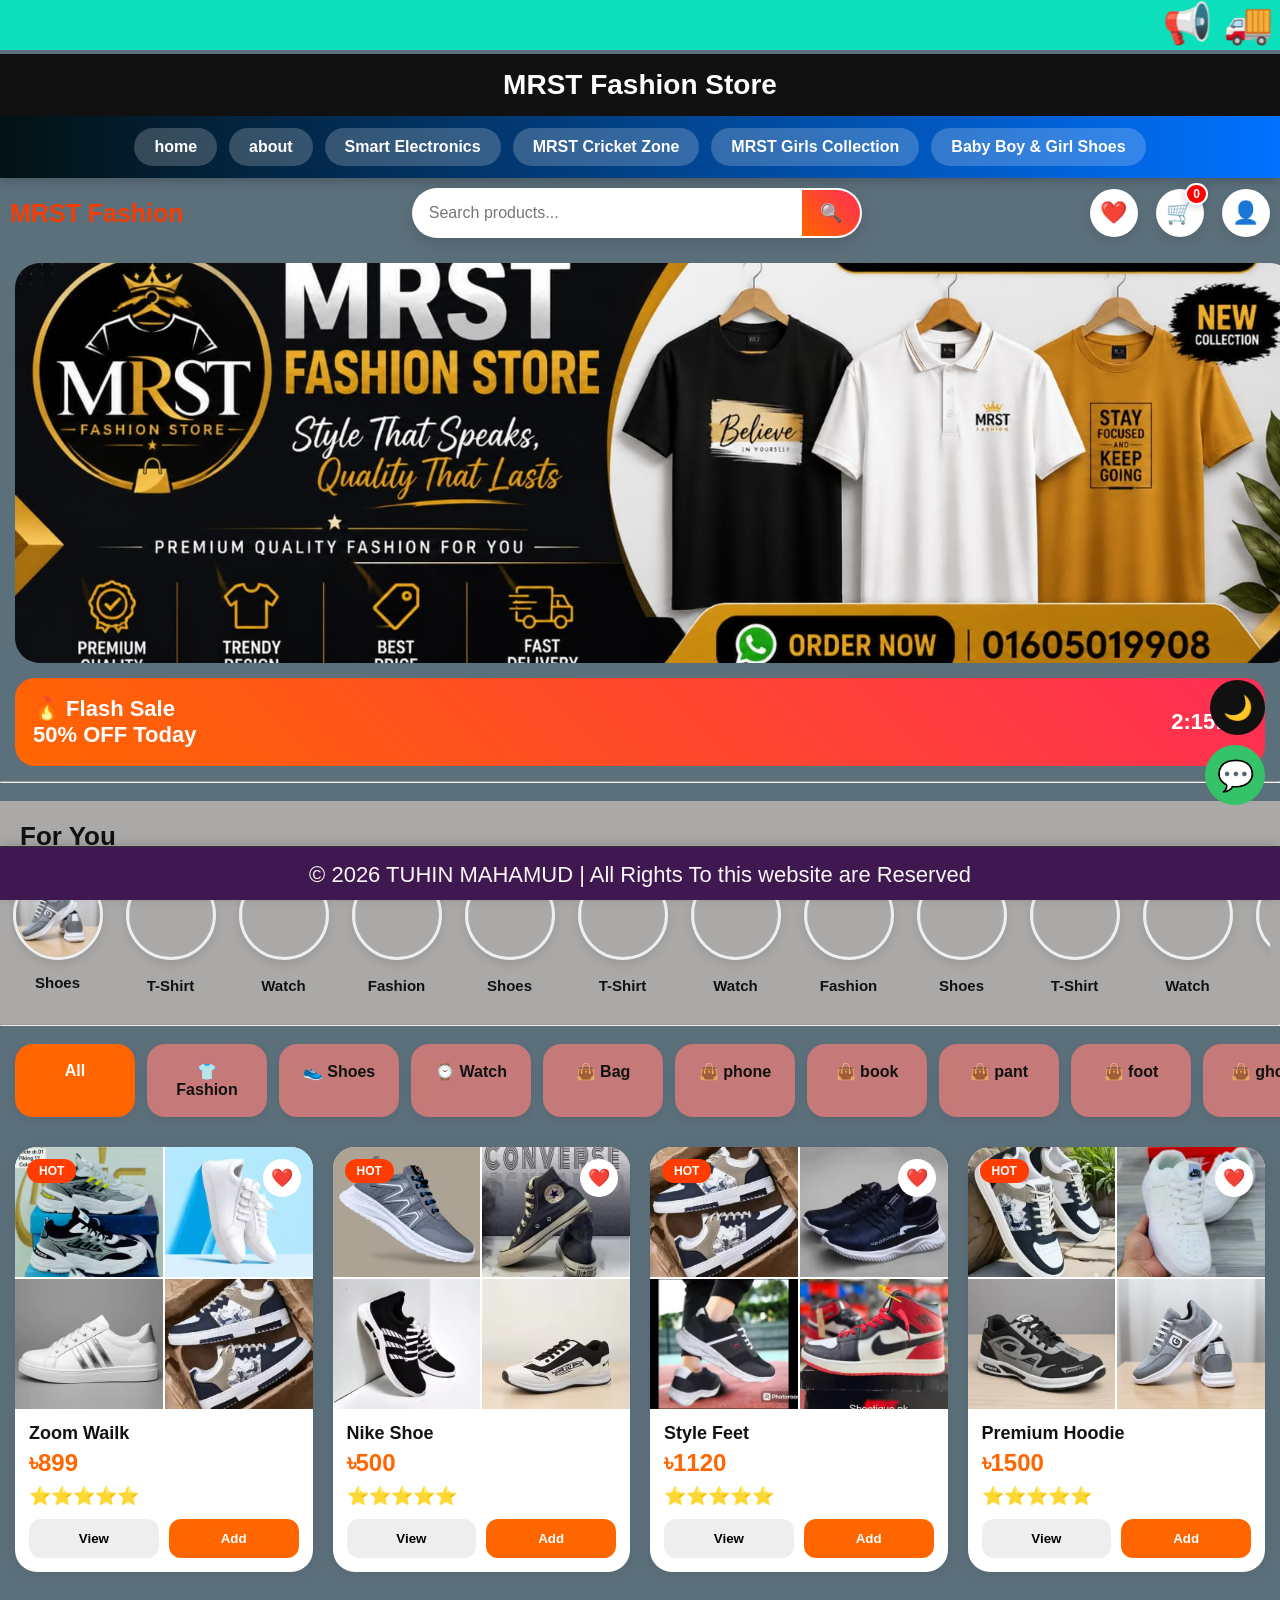
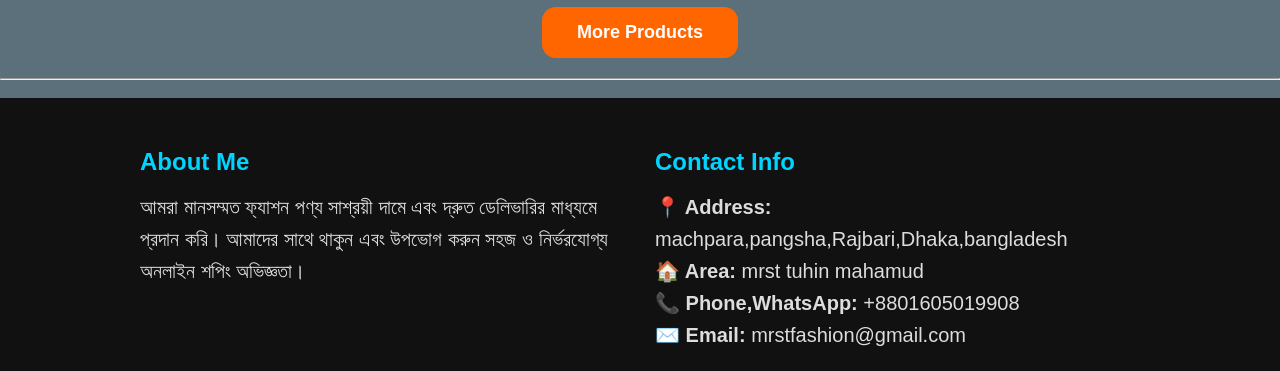
==== index.html @ 7a33978d "Add files via upload" ====
<!DOCTYPE html>
<html lang="en">
<head>
<meta charset="UTF-8">
<meta name="viewport" content="width=device-width,initial-scale=1.0">
<title>MRST Fashion</title>
<link rel="stylesheet" href="style.css">
<link rel="stylesheet"
href="https://cdnjs.cloudflare.com/ajax/libs/font-awesome/6.5.1/css/all.min.css">
</head>
<body>
<marquee class=" fast" direction=" "> 📢 🚚 সারা দেশে ডেলিভারি — এখনই অর্ডার করুন 📦 ঘরে বসেই অর্ডার করুন — WhatsApp: 01605019908 </marquee>
<header>MRST Fashion Store</header>

<nav  class="navbar">
<a href="home.html" class="active>Home</a>
<a href="prodcuts.html"> home</a>
<a href="about.html"> about</a>
<a href="Smart Electronics.html">Smart Electronics</a>
<a href="MRST Cricket Zone.html">MRST Cricket Zone</a>
<a href="MRST Girls Collection.html">MRST Girls Collection</a>
<a href="Baby Boy & Girl Shoes.html"> Baby Boy & Girl Shoes</a>

</nav>
<!-- BANNER SLIDER -->
<!-- Simple Slider (No CSS needed extra) -->


<div class="navbarr">

<div class="logo">MRST Fashion</div>

<div class="search">
<input type="text" id="searchBox" placeholder="Search products...">
<button>🔍</button>
</div>

<div class="icons">

<div>❤️</div>

<div onclick="openCart()">
🛒
<span id="cartCount">0</span>
</div>

<div onclick="openProfile()">👤</div>

</div>

</div>

<div class="profile-popup" id="profilePopup">

<div class="profile-box">

<span class="close-profile"
onclick="closeProfile()">✖</span>

<img src="img/profile.jpg"
class="profile-img"
id="profileImage">

<input type="file"
id="imageUpload"
accept="image/*"
hidden>

<button onclick="document.getElementById('imageUpload').click()">
Upload Photo
</button>

<h2>MRST Fashion</h2>

<p>Welcome Back 👋</p>

<button>Login</button>

<button>Create Account</button>

</div>

</div>

<div class="slider">
<img id="banner"
src="img/cover3.jpg">
</div>

<div class="offer">

<div>
🔥 Flash Sale <br>
50% OFF Today
</div>

<div id="timer">
02:15:30
</div>




</div>
<hr>
<br>

<section class="new-category">

<h2>For You</h2>

<div class="new-cat-box">

<a href="shoes.html">
<div class="new-cat-card">
<img src="imgjuta/18.jpg.jpeg">
<span>Shoes</span>
</div>
</a>

<a href="t-shirt.html">
<div class="new-cat-card">
<img src="https://images.unsplash.com/photo-1521572163474-6864f9cf17ab?q=80&w=800">
<span>T-Shirt</span>
</div>
</a>

<a href="#">
<div class="new-cat-card">
<img src="https://images.unsplash.com/photo-1511499767150-a48a237f0083?q=80&w=800">
<span>Watch</span>
</div>
</a>

<a href="#">
<div class="new-cat-card">
<img src="https://images.unsplash.com/photo-1503342217505-b0a15ec3261c?q=80&w=800">
<span>Fashion</span>
</div>
</a>
<a href="#">
<div class="new-cat-card">
<img src="https://images.unsplash.com/photo-1542291026-7eec264c27ff?q=80&w=800">
<span>Shoes</span>
</div>
</a>

<a href="#">
<div class="new-cat-card">
<img src="https://images.unsplash.com/photo-1521572163474-6864f9cf17ab?q=80&w=800">
<span>T-Shirt</span>
</div>
</a>

<a href="#">
<div class="new-cat-card">
<img src="https://images.unsplash.com/photo-1511499767150-a48a237f0083?q=80&w=800">
<span>Watch</span>
</div>
</a>

<a href="#">
<div class="new-cat-card">
<img src="https://images.unsplash.com/photo-1503342217505-b0a15ec3261c?q=80&w=800">
<span>Fashion</span>
</div>
</a>
<a href="#">
<div class="new-cat-card">
<img src="https://images.unsplash.com/photo-1542291026-7eec264c27ff?q=80&w=800">
<span>Shoes</span>
</div>
</a>

<a href="#">
<div class="new-cat-card">
<img src="https://images.unsplash.com/photo-1521572163474-6864f9cf17ab?q=80&w=800">
<span>T-Shirt</span>
</div>
</a>

<a href="#">
<div class="new-cat-card">
<img src="https://images.unsplash.com/photo-1511499767150-a48a237f0083?q=80&w=800">
<span>Watch</span>
</div>
</a>

<a href="#">
<div class="new-cat-card">
<img src="https://images.unsplash.com/photo-1503342217505-b0a15ec3261c?q=80&w=800">
<span>Fashion</span>
</div>
</a>
<a href="#">
<div class="new-cat-card">
<img src="https://images.unsplash.com/photo-1542291026-7eec264c27ff?q=80&w=800">
<span>Shoes</span>
</div>
</a>

<a href="#">
<div class="new-cat-card">
<img src="https://images.unsplash.com/photo-1521572163474-6864f9cf17ab?q=80&w=800">
<span>T-Shirt</span>
</div>
</a>

<a href="#">
<div class="new-cat-card">
<img src="https://images.unsplash.com/photo-1511499767150-a48a237f0083?q=80&w=800">
<span>Watch</span>
</div>
</a>

<a href="#">
<div class="new-cat-card">
<img src="https://images.unsplash.com/photo-1503342217505-b0a15ec3261c?q=80&w=800">
<span>Fashion</span>
</div>
</a>


</div>

</section>
<hr>
<br>



<div class="categories">

<div class="cat active" onclick="filterProducts('all',event)">All</div>
<div class="cat" onclick="filterProducts('fashion',event)">👕 Fashion</div>
<div class="cat" onclick="filterProducts('shoe',event)">👟 Shoes</div>
<div class="cat" onclick="filterProducts('watch',event)">⌚ Watch</div>
<div class="cat" onclick="filterProducts('bag',event)">👜 Bag</div>
<div class="cat" onclick="filterProducts('phone',event)">👜 phone</div>
<div class="cat" onclick="filterProducts('book',event)">👜 book</div>
<div class="cat" onclick="filterProducts('pant',event)">👜 pant</div>
<div class="cat" onclick="filterProducts('foot',event)">👜 foot</div>
<div class="cat" onclick="filterProducts('ghori',event)">👜 ghori</div>
<div class="cat" onclick="filterProducts('fashion1',event)">👕 Fashion 1</div>
<div class="cat" onclick="filterProducts('shoe2',event)">👟 Shoes 2</div>
<div class="cat" onclick="filterProducts('watch3',event)">⌚ Watch 3</div>
<div class="cat" onclick="filterProducts('bag4',event)">👜 Bag 4</div>
<div class="cat" onclick="filterProducts('phone5',event)">👜 phone 5</div>
<div class="cat" onclick="filterProducts('book6',event)">👜 book 6</div>
<div class="cat" onclick="filterProducts('pant7',event)">👜 pant 7</div>
<div class="cat" onclick="filterProducts('foot8',event)">👜 foot 8</div>
<div class="cat" onclick="filterProducts('ghori9',event)">👜 ghori 9</div>


</div>



<div class="products" id="products"></div>

<div style="text-align:center;padding:20px;">
<button id="moreBtn">More Products</button>
</div>

<!-- ===== POPUP ===== -->

<div class="popup" id="popup">

<div class="popup-box">

<span class="close" onclick="closePopup()">✖</span>

<div>

<img id="bigImg" class="big-img">

<div class="small-imgs" id="smallImgs"></div>

<div class="features">

<div class="feature">
🛡️
<h4>100% Original</h4>
</div>

<div class="feature">
🚚
<h4>Fast Delivery</h4>
</div>

<div class="feature">
⭐
<h4>Best Quality</h4>
</div>

</div>

<div class="description">

<h2>Product Details</h2>

<br>

✅ Premium Quality <br>
✅ Stylish Product <br>
✅ Cash On Delivery <br>
✅ All Bangladesh Delivery

</div>

</div>

<div>

<h1 id="pName"></h1>

<div class="rating-big">
⭐⭐⭐⭐⭐ (150 Reviews)
</div>

<div id="pPrice"></div>

<div class="delivery">

✅ Cash On Delivery <br>
🚚 Delivery 2-3 Days <br>
🔄 Easy Return

</div>

<div class="order-box">

<div class="order-title">
Order Now
</div>

<input type="text" id="name" placeholder="Your Name">

<input type="text" id="phone" placeholder="Phone Number">

<input type="email" id="gmail" placeholder="Gmail Address">

<select id="division">
<option>Select Division</option>
<option>Dhaka</option>
<option>Chattogram</option>
<option>Rajshahi</option>
<option>Khulna</option>
<option>Barishal</option>
<option>Sylhet</option>
<option>Rangpur</option>
</select>

<select id="district">
<option>Select District</option>

<option>Bagerhat</option>
<option>Bandarban</option>
<option>Barguna</option>
<option>Barishal</option>
<option>Bhola</option>
<option>Bogra</option>
<option>Brahmanbaria</option>
<option>Chandpur</option>
<option>Chapainawabganj</option>
<option>Chattogram</option>
<option>Chuadanga</option>
<option>Cox's Bazar</option>
<option>Cumilla</option>
<option>Dhaka</option>
<option>Dinajpur</option>
<option>Faridpur</option>
<option>Feni</option>
<option>Gaibandha</option>
<option>Gazipur</option>
<option>Gopalganj</option>
<option>Habiganj</option>
<option>Jamalpur</option>
<option>Jashore</option>
<option>Jhalokathi</option>
<option>Jhenaidah</option>
<option>Joypurhat</option>
<option>Khagrachhari</option>
<option>Khulna</option>
<option>Kishoreganj</option>
<option>Kurigram</option>
<option>Kushtia</option>
<option>Lakshmipur</option>
<option>Lalmonirhat</option>
<option>Madaripur</option>
<option>Magura</option>
<option>Manikganj</option>
<option>Meherpur</option>
<option>Moulvibazar</option>
<option>Munshiganj</option>
<option>Mymensingh</option>
<option>Naogaon</option>
<option>Narail</option>
<option>Narayanganj</option>
<option>Narsingdi</option>
<option>Natore</option>
<option>Netrokona</option>
<option>Nilphamari</option>
<option>Noakhali</option>
<option>Pabna</option>
<option>Panchagarh</option>
<option>Patuakhali</option>
<option>Pirojpur</option>
<option>Rajbari</option>
<option>Rajshahi</option>
<option>Rangamati</option>
<option>Rangpur</option>
<option>Satkhira</option>
<option>Shariatpur</option>
<option>Sherpur</option>
<option>Sirajganj</option>
<option>Sunamganj</option>
<option>Sylhet</option>
<option>Tangail</option>
<option>Thakurgaon</option>
</select>

<select id="thana">
<option>Select Thana</option>
<option>Select Thana / Upazila</option>

<!-- Dhaka District -->
<option>Dhamrai</option>
<option>Dohar</option>
<option>Keraniganj</option>
<option>Nawabganj</option>
<option>Savar</option>

<!-- Gazipur -->
<option>Gazipur Sadar</option>
<option>Kaliakair</option>
<option>Kaliganj</option>
<option>Kapasia</option>
<option>Sreepur</option>

<!-- Narayanganj -->
<option>Narayanganj Sadar</option>
<option>Araihazar</option>
<option>Bandar</option>
<option>Rupganj</option>
<option>Sonargaon</option>

<!-- Munshiganj -->
<option>Munshiganj Sadar</option>
<option>Gazaria</option>
<option>Lohajang</option>
<option>Sirajdikhan</option>
<option>Sreenagar</option>
<option>Tongibari</option>

<!-- Kishoreganj -->
<option>Kishoreganj Sadar</option>
<option>Austagram</option>
<option>Bajitpur</option>
<option>Bhairab</option>
<option>Hossainpur</option>
<option>Itna</option>
<option>Karimganj</option>
<option>Katiadi</option>
<option>Kuliarchar</option>
<option>Mithamain</option>
<option>Nikli</option>
<option>Pakundia</option>
<option>Tarail</option>

<!-- Faridpur -->
<option>Faridpur Sadar</option>
<option>Alfadanga</option>
<option>Bhanga</option>
<option>Boalmari</option>
<option>Charbhadrasan</option>
<option>Madhukhali</option>
<option>Nagarkanda</option>
<option>Sadarpur</option>
<option>Saltha</option>

<!-- Gopalganj -->
<option>Gopalganj Sadar</option>
<option>Kashiani</option>
<option>Kotalipara</option>
<option>Muksudpur</option>
<option>Tungipara</option>

<!-- Madaripur -->
<option>Madaripur Sadar</option>
<option>Kalkini</option>
<option>Rajoir</option>
<option>Shibchar</option>

<!-- Rajbari -->
<option>Rajbari Sadar</option>
<option>Baliakandi</option>
<option>Goalanda</option>
<option>Kalukhali</option>
<option>Pangsha</option>

<!-- Shariatpur -->
<option>Shariatpur Sadar</option>
<option>Bhedarganj</option>
<option>Damudya</option>
<option>Gosairhat</option>
<option>Naria</option>
<option>Zajira</option>

<!-- Tangail -->
<option>Tangail Sadar</option>
<option>Basail</option>
<option>Bhuapur</option>
<option>Delduar</option>
<option>Dhanbari</option>
<option>Ghatail</option>
<option>Gopalpur</option>
<option>Kalihati</option>
<option>Madhupur</option>
<option>Mirzapur</option>
<option>Nagarpur</option>
<option>Sakhipur</option>

<!-- Manikganj -->
<option>Manikganj Sadar</option>
<option>Daulatpur</option>
<option>Ghior</option>
<option>Harirampur</option>
<option>Saturia</option>
<option>Shibalaya</option>
<option>Singair</option>

<!-- Narsingdi -->
<option>Narsingdi Sadar</option>
<option>Belabo</option>
<option>Monohardi</option>
<option>Palash</option>
<option>Raipura</option>
<option>Shibpur</option>
<!-- Chattogram District -->
<option>Chattogram Sadar</option>
<option>Anwara</option>
<option>Banshkhali</option>
<option>Boalkhali</option>
<option>Chandanaish</option>
<option>Fatikchhari</option>
<option>Hathazari</option>
<option>Lohagara</option>
<option>Mirsharai</option>
<option>Patiya</option>
<option>Rangunia</option>
<option>Raozan</option>
<option>Sandwip</option>
<option>Satkania</option>
<option>Sitakunda</option>

<!-- Cox's Bazar -->
<option>Cox's Bazar Sadar</option>
<option>Chakaria</option>
<option>Kutubdia</option>
<option>Maheshkhali</option>
<option>Pekua</option>
<option>Ramu</option>
<option>Teknaf</option>
<option>Ukhia</option>

<!-- Cumilla -->
<option>Cumilla Sadar</option>
<option>Barura</option>
<option>Brahmanpara</option>
<option>Burichang</option>
<option>Chandina</option>
<option>Chauddagram</option>
<option>Daudkandi</option>
<option>Debidwar</option>
<option>Homna</option>
<option>Laksam</option>
<option>Meghna</option>
<option>Monohorganj</option>
<option>Muradnagar</option>
<option>Nangalkot</option>
<option>Titas</option>

<!-- Feni -->
<option>Feni Sadar</option>
<option>Chhagalnaiya</option>
<option>Daganbhuiyan</option>
<option>Parshuram</option>
<option>Sonagazi</option>

<!-- Brahmanbaria -->
<option>Brahmanbaria Sadar</option>
<option>Akhaura</option>
<option>Ashuganj</option>
<option>Bancharampur</option>
<option>Bijoynagar</option>
<option>Kasba</option>
<option>Nabinagar</option>
<option>Nasirnagar</option>
<option>Sarail</option>

<!-- Noakhali -->
<option>Noakhali Sadar</option>
<option>Begumganj</option>
<option>Chatkhil</option>
<option>Companiganj</option>
<option>Hatiya</option>
<option>Kabirhat</option>
<option>Senbagh</option>
<option>Sonaimuri</option>
<option>Subarnachar</option>

<!-- Lakshmipur -->
<option>Lakshmipur Sadar</option>
<option>Raipur</option>
<option>Ramganj</option>
<option>Ramgati</option>
<option>Kamalnagar</option>

<!-- Khagrachhari -->
<option>Khagrachhari Sadar</option>
<option>Dighinala</option>
<option>Lakshmichhari</option>
<option>Mahalchhari</option>
<option>Manikchhari</option>
<option>Matiranga</option>
<option>Panchhari</option>
<option>Ramgarh</option>

<!-- Rangamati -->
<option>Rangamati Sadar</option>
<option>Bagaichhari</option>
<option>Barkal</option>
<option>Belaichhari</option>
<option>Juraichhari</option>
<option>Kaptai</option>
<option>Kaukhali</option>
<option>Langadu</option>
<option>Naniarchar</option>
<option>Rajasthali</option>

<!-- Bandarban -->
<option>Bandarban Sadar</option>
<option>Alikadam</option>
<option>Lama</option>
<option>Naikhongchhari</option>
<option>Rowangchhari</option>
<option>Ruma</option>
<option>Thanchi</option>
<!-- Rajshahi -->
<option>Rajshahi Sadar</option>
<option>Bagha</option>
<option>Bagmara</option>
<option>Charghat</option>
<option>Durgapur</option>
<option>Godagari</option>
<option>Mohanpur</option>
<option>Paba</option>
<option>Puthia</option>
<option>Tanore</option>

<!-- Bogura -->
<option>Bogura Sadar</option>
<option>Adamdighi</option>
<option>Dhunat</option>
<option>Dhupchanchia</option>
<option>Gabtali</option>
<option>Kahaloo</option>
<option>Nandigram</option>
<option>Sariakandi</option>
<option>Shajahanpur</option>
<option>Sherpur</option>
<option>Shibganj</option>
<option>Sonatola</option>

<!-- Joypurhat -->
<option>Joypurhat Sadar</option>
<option>Akkelpur</option>
<option>Kalai</option>
<option>Khetlal</option>
<option>Panchbibi</option>

<!-- Naogaon -->
<option>Naogaon Sadar</option>
<option>Atrai</option>
<option>Badalgachhi</option>
<option>Dhamoirhat</option>
<option>Manda</option>
<option>Mahadebpur</option>
<option>Niamatpur</option>
<option>Patnitala</option>
<option>Porsha</option>
<option>Raninagar</option>
<option>Sapahar</option>

<!-- Natore -->
<option>Natore Sadar</option>
<option>Bagatipara</option>
<option>Baraigram</option>
<option>Gurudaspur</option>
<option>Lalpur</option>
<option>Singra</option>

<!-- Chapainawabganj -->
<option>Chapainawabganj Sadar</option>
<option>Bholahat</option>
<option>Gomastapur</option>
<option>Nachole</option>
<option>Shibganj</option>

<!-- Pabna -->
<option>Pabna Sadar</option>
<option>Atgharia</option>
<option>Bera</option>
<option>Bhangura</option>
<option>Chatmohar</option>
<option>Faridpur</option>
<option>Ishwardi</option>
<option>Santhia</option>
<option>Sujanagar</option>

<!-- Sirajganj -->
<option>Sirajganj Sadar</option>
<option>Belkuchi</option>
<option>Chauhali</option>
<option>Kazipur</option>
<option>Kamarkhanda</option>
<option>Raiganj</option>
<option>Shahjadpur</option>
<option>Tarash</option>
<option>Ullapara</option>
<!-- Khulna -->
<option>Khulna Sadar</option>
<option>Batiaghata</option>
<option>Dacope</option>
<option>Dumuria</option>
<option>Dighalia</option>
<option>Koyra</option>
<option>Paikgachha</option>
<option>Phultala</option>
<option>Rupsa</option>
<option>Terokhada</option>

<!-- Bagerhat -->
<option>Bagerhat Sadar</option>
<option>Chitalmari</option>
<option>Fakirhat</option>
<option>Kachua</option>
<option>Mollahat</option>
<option>Mongla</option>
<option>Morrelganj</option>
<option>Rampal</option>
<option>Sarankhola</option>

<!-- Satkhira -->
<option>Satkhira Sadar</option>
<option>Assasuni</option>
<option>Debhata</option>
<option>Kalaroa</option>
<option>Kaliganj</option>
<option>Shyamnagar</option>
<option>Tala</option>

<!-- Jashore -->
<option>Jashore Sadar</option>
<option>Abhaynagar</option>
<option>Bagherpara</option>
<option>Chaugachha</option>
<option>Jhikargachha</option>
<option>Keshabpur</option>
<option>Manirampur</option>
<option>Sharsha</option>

<!-- Jhenaidah -->
<option>Jhenaidah Sadar</option>
<option>Harinakunda</option>
<option>Kaliganj</option>
<option>Kotchandpur</option>
<option>Maheshpur</option>
<option>Shailkupa</option>

<!-- Magura -->
<option>Magura Sadar</option>
<option>Mohammadpur</option>
<option>Shalikha</option>
<option>Sreepur</option>

<!-- Narail -->
<option>Narail Sadar</option>
<option>Lohagara</option>
<option>Kalia</option>

<!-- Kushtia -->
<option>Kushtia Sadar</option>
<option>Bheramara</option>
<option>Daulatpur</option>
<option>Mirpur</option>
<option>Khoksa</option>
<option>Kumarkhali</option>

<!-- Chuadanga -->
<option>Chuadanga Sadar</option>
<option>Alamdanga</option>
<option>Damurhuda</option>
<option>Jibannagar</option>

<!-- Meherpur -->
<option>Meherpur Sadar</option>
<option>Mujibnagar</option>
<option>Gangni</option>
<!-- Barishal -->
<option>Barishal Sadar</option>
<option>Agailjhara</option>
<option>Babuganj</option>
<option>Bakerganj</option>
<option>Banaripara</option>
<option>Gaurnadi</option>
<option>Hizla</option>
<option>Mehendiganj</option>
<option>Muladi</option>
<option>Wazirpur</option>

<!-- Bhola -->
<option>Bhola Sadar</option>
<option>Burhanuddin</option>
<option>Char Fasson</option>
<option>Daulatkhan</option>
<option>Lalmohan</option>
<option>Manpura</option>
<option>Tazumuddin</option>

<!-- Patuakhali -->
<option>Patuakhali Sadar</option>
<option>Bauphal</option>
<option>Dashmina</option>
<option>Galachipa</option>
<option>Kalapara</option>
<option>Mirzaganj</option>
<option>Rangabali</option>

<!-- Pirojpur -->
<option>Pirojpur Sadar</option>
<option>Bhandaria</option>
<option>Indurkani</option>
<option>Mathbaria</option>
<option>Nesarabad (Swarupkathi)</option>
<option>Kawkhali</option>
<option>Zianagar</option>

<!-- Jhalokathi -->
<option>Jhalokathi Sadar</option>
<option>Kanthalia</option>
<option>Nalchity</option>
<option>Rajapur</option>

<!-- Barguna -->
<option>Barguna Sadar</option>
<option>Amtali</option>
<option>Bamna</option>
<option>Betagi</option>
<option>Patharghata</option>
<option>Taltali</option>
<!-- Sylhet -->
<option>Sylhet Sadar</option>
<option>Beanibazar</option>
<option>Biswanath</option>
<option>Companiganj</option>
<option>Fenchuganj</option>
<option>Golapganj</option>
<option>Gowainghat</option>
<option>Jaintiapur</option>
<option>Kanaighat</option>
<option>Zakiganj</option>
<option>South Surma</option>
<option>Balaganj</option>
<option>Osmani Nagar</option>

<!-- Moulvibazar -->
<option>Moulvibazar Sadar</option>
<option>Barlekha</option>
<option>Juri</option>
<option>Kamalganj</option>
<option>Kulaura</option>
<option>Rajnagar</option>
<option>Sreemangal</option>

<!-- Habiganj -->
<option>Habiganj Sadar</option>
<option>Ajmiriganj</option>
<option>Baniachang</option>
<option>Bahubal</option>
<option>Chunarughat</option>
<option>Lakhai</option>
<option>Madhabpur</option>
<option>Nabiganj</option>
<option>Shayestaganj</option>

<!-- Sunamganj -->
<option>Sunamganj Sadar</option>
<option>Biswamvarpur</option>
<option>Chhatak</option>
<option>Derai</option>
<option>Dharampasha</option>
<option>Dowarabazar</option>
<option>Jagannathpur</option>
<option>Jamalganj</option>
<option>Sullah</option>
<option>Tahirpur</option>
<option>South Sunamganj</option>
<!-- Rangpur -->
<option>Rangpur Sadar</option>
<option>Badarganj</option>
<option>Gangachara</option>
<option>Kaunia</option>
<option>Mithapukur</option>
<option>Pirgachha</option>
<option>Pirganj</option>
<option>Taraganj</option>

<!-- Dinajpur -->
<option>Dinajpur Sadar</option>
<option>Birampur</option>
<option>Birganj</option>
<option>Biral</option>
<option>Bochaganj</option>
<option>Chirirbandar</option>
<option>Fulbari</option>
<option>Ghoraghat</option>
<option>Hakimpur</option>
<option>Kaharole</option>
<option>Khansama</option>
<option>Nawabganj</option>
<option>Parbatipur</option>

<!-- Gaibandha -->
<option>Gaibandha Sadar</option>
<option>Fulchhari</option>
<option>Gobindaganj</option>
<option>Palashbari</option>
<option>Sadullapur</option>
<option>Saghata</option>
<option>Sundarganj</option>

<!-- Kurigram -->
<option>Kurigram Sadar</option>
<option>Bhurungamari</option>
<option>Char Rajibpur</option>
<option>Chilmari</option>
<option>Phulbari</option>
<option>Nageshwari</option>
<option>Rajarhat</option>
<option>Raomari</option>
<option>Ulipur</option>

<!-- Lalmonirhat -->
<option>Lalmonirhat Sadar</option>
<option>Aditmari</option>
<option>Hatibandha</option>
<option>Kaliganj</option>
<option>Patgram</option>

<!-- Nilphamari -->
<option>Nilphamari Sadar</option>
<option>Dimla</option>
<option>Domar</option>
<option>Jaldhaka</option>
<option>Kishoreganj</option>
<option>Syedpur</option>

<!-- Panchagarh -->
<option>Panchagarh Sadar</option>
<option>Atwari</option>
<option>Boda</option>
<option>Debiganj</option>
<option>Tetulia</option>

<!-- Thakurgaon -->
<option>Thakurgaon Sadar</option>
<option>Baliadangi</option>
<option>Haripur</option>
<option>Pirganj</option>
<option>Ranisankail</option>
<!-- Mymensingh -->
<option>Mymensingh Sadar</option>
<option>Bhaluka</option>
<option>Fulbaria</option>
<option>Gaffargaon</option>
<option>Gauripur</option>
<option>Haluaghat</option>
<option>Ishwarganj</option>
<option>Muktagachha</option>
<option>Nandail</option>
<option>Phulpur</option>
<option>Trishal</option>

<!-- Jamalpur -->
<option>Jamalpur Sadar</option>
<option>Dewanganj</option>
<option>Baksiganj</option>
<option>Islampur</option>
<option>Madarganj</option>
<option>Melandaha</option>
<option>Sarishabari</option>

<!-- Sherpur -->
<option>Sherpur Sadar</option>
<option>Nakla</option>
<option>Nalitabari</option>
<option>Sreebardi</option>

<!-- Netrokona -->
<option>Netrokona Sadar</option>
<option>Atpara</option>
<option>Barhatta</option>
<option>Durgapur</option>
<option>Khaliajuri</option>
<option>Kalmakanda</option>
<option>Madan</option>
<option>Mohanganj</option>
<option>Purbadhala</option>
<option>Kendua</option>
</select>

<div class="row">

<select id="size">
<option>Select Size</option>
<option>S</option>
<option>M</option>
<option>L</option>
<option>XL</option>
</select>

<select id="color">
<option>Select Color</option>
<option>Black</option>
<option>White</option>
<option>Blue</option>
</select>

</div>

<textarea id="address"
placeholder="Full Address"
style="height:100px;"></textarea>

<button class="order-btn"
onclick="sendOrder()">

💬 Order WhatsApp Now

</button>

</div>

</div>

</div>

</div>

<!-- ===== CART ===== -->

<div class="cart" id="cart">
  <span class="close-cart" onclick="closeCart()">✖</span>
  

<h2>My Cart</h2>

<br>

<div id="cartItems"></div>

<!-- TOTAL -->

<h3>
Total: ৳<span id="total">0</span>
</h3>

<br>

<!-- FORM -->

<input type="text" id="cname"
placeholder="Your Name">

<input type="text" id="cphone"
placeholder="Phone Number">

<input type="email" id="cgmail"
placeholder="Gmail Address">

<input type="text" id="cdivision"
placeholder="Division">

<input type="text" id="cdistrict"
placeholder="District">

<input type="text" id="cthana"
placeholder="Thana">

<input type="text" id="cvillage"
placeholder="Village">

<select id="csize">
<option>S</option>
<option>M</option>
<option>L</option>
<option>XL</option>
</select>

<select id="ccolor">
<option>Black</option>
<option>White</option>
<option>Blue</option>
</select>

<button class="order-btn"
onclick="cartCheckout()">

💬 Checkout WhatsApp

</button>

</div>

<div class="dark-btn" onclick="darkMode()">
🌙
</div>

<a href="https://wa.me/8801605019908"
class="whatsapp">
💬
</a>

<div class="bottom">

<div>🏠</div>
<div>❤️</div>
<div>🛒</div>
<div>👤</div>

</div>



<hr>
<br>
<footer class="footer">

  <div class="footer-container">

    <!-- LEFT COLUMN (ABOUT) -->
    <div class="footer-box">
      <h2>About Me</h2>
      <p>
      আমরা মানসম্মত ফ্যাশন পণ্য সাশ্রয়ী দামে এবং দ্রুত ডেলিভারির মাধ্যমে প্রদান করি। 
      আমাদের সাথে থাকুন এবং উপভোগ করুন সহজ ও নির্ভরযোগ্য অনলাইন শপিং অভিজ্ঞতা।
      </p>
    </div>

    <!-- RIGHT COLUMN (ADDRESS) -->
    <div class="footer-box">
      <h2>Contact Info</h2>

      <p><b>📍 Address:</b> machpara,pangsha,Rajbari,Dhaka,bangladesh</p>
      <p><b>🏠 Area:</b> mrst tuhin mahamud</p>
      <p><b>📞 Phone,WhatsApp:</b> +8801605019908</p>
      <p><b>✉️ Email:</b> mrstfashion@gmail.com</p>
    </div>

  </div>

  <div class="bottom">
    © 2026 TUHIN MAHAMUD | All Rights To this website are  Reserved
  </div>

</footer>
<script src="script.js"></script>
</body>
</html>
---- style.css ----
*{
margin:0;
padding:0;
box-sizing:border-box;
font-family:Arial,sans-serif;
}

body{
background:#5c707c;
color:#111;
}


.fast {
    direction: right;
    height: 50px;
    color: #0e0f0d;
    font-size: 40px;
    background-color: rgb(11, 223, 187);
}
.fastone{
   direction: right;
    height: 50px;
    color: #0a1a06;
    font-size: 40px;
    background-color: rgb(116, 219, 211);

}

header{
background:#111;
color:#fff;
padding:15px;
text-align:center;
font-size:28px;
font-weight:bold;
}
.navbar{
  background: linear-gradient(90deg,#031213,#0072ff);
  padding:12px;
  display:flex;
  justify-content:center;
  flex-wrap:wrap;
  gap:12px;
  box-shadow:0 4px 10px rgba(0,0,0,0.2);
}

.navbar a{
  text-decoration:none;
  color:white;
  padding:10px 20px;
  border-radius:25px;
  font-weight:bold;
  background:rgba(255,255,255,0.2);
  transition:0.3s;
}

/* Hover Effect */
.navbar a:hover{
  background:white;
  color:#02080f;
  transform:translateY(-3px);
}

/* Active Button */
.navbar .active{
  background:white;
  color:#75c4b0;
}

/* Banner Slider */
.slider {
  width: 100%;
  height: 400px;
  overflow: hidden;
  border-radius: 10px;
}

.slide {
  min-width: 100%;
}

.slide img {
  width: 100%;
  height: 100%;
  object-fit: cover; /* FULL banner perfect */
}
.slides{
  display:flex;
  transition:0.5s ease;
}

.slide{
  min-width:100%;
}


.navbarr{
display:flex;
align-items:center;
justify-content:space-between;
gap:10px;
padding:10px;
flex-wrap:nowrap;
}

.logo{
font-size:25px;
font-weight:bold;
white-space:nowrap;
color: #f53d05;
}

.search{
display:flex;
align-items:center;
gap:0;
flex:1;
max-width:450px;
background:#fff;
border-radius:50px;
overflow:hidden;
box-shadow:0 6px 18px rgba(0,0,0,0.15);
border:2px solid transparent;
transition:0.3s;
}

/* focus effect */
.search:focus-within{
border-color:#ff6600;
box-shadow:0 8px 25px rgba(255,102,0,0.25);
transform:translateY(-2px);
}

.search input{
width:100%;
padding:12px 15px;
border:none;
outline:none;
font-size:16px;
background:transparent;
}

.search button{
padding:12px 18px;
border:none;
background:linear-gradient(45deg,#ff6600,#ff2d55);
color:#fff;
font-size:18px;
cursor:pointer;
transition:0.3s;
}

.search button:hover{
filter:brightness(1.1);
transform:scale(1.05);
}

.icons{
display:flex;
align-items:center;
gap:18px;
}

/* All icon box */
.icons div{
position:relative;
width:48px;
height:48px;
display:flex;
align-items:center;
justify-content:center;
background:#ffffff;
border-radius:50%;
font-size:22px;
cursor:pointer;
transition:0.3s;
box-shadow:0 4px 12px rgba(0,0,0,0.12);
}

/* Hover effect */
.icons div:hover{
transform:translateY(-4px) scale(1.05);
background:linear-gradient(45deg,#ff6600,#ff2d55);
color:#fff;
box-shadow:0 8px 20px rgba(255,102,0,0.35);
}

/* Cart Count Badge */
#cartCount{
position:absolute;
top:-6px;
right:-4px;
min-width:22px;
height:22px;
padding:0 6px;
display:flex;
align-items:center;
justify-content:center;
background:#ff0000;
color:#fff;
font-size:12px;
font-weight:bold;
border-radius:50px;
border:2px solid #fff;
box-shadow:0 2px 8px rgba(0,0,0,0.2);
}

/* ===== SLIDER ===== */

.slider{
margin:15px;
border-radius:25px;
overflow:hidden;
}

.slider img{
width:100%;
height:400px;
object-fit:cover;
border-radius:10px;
transition:0.5s;
}

/* ===== OFFER ===== */

.offer{
margin:15px;
padding:18px;
border-radius:20px;
background:linear-gradient(45deg,#ff6600,#ff2d55);
display:flex;
justify-content:space-between;
align-items:center;
color:#fff;
font-size:22px;
font-weight:700;
}
/* ===== CATEGORY ===== */

.categories{
display:flex;
gap:12px;
overflow:auto;
padding:0 15px 15px;
}

.cat{
min-width:120px;
padding:18px;
background:#c57979;
border-radius:18px;
text-align:center;
font-weight:600;
box-shadow:0 3px 10px rgba(0,0,0,.08);
cursor:pointer;
transition:.3s;
}

.cat.active{
background:#ff6600;
color:#fff;
}

.cat:hover{
transform:translateY(-5px);
}

/* ===== PRODUCTS ===== */

.products{
display:grid;
grid-template-columns:repeat(4,1fr);
gap:20px;
padding:15px;
}

.card{
background:#fff;
border-radius:22px;
overflow:hidden;
position:relative;
transition:.3s;
box-shadow:0 3px 15px rgba(0,0,0,.08);
}

.card:hover{
transform:translateY(-5px);
box-shadow:0 10px 20px rgba(0,0,0,.12);
}

.badge{
position:absolute;
top:12px;
left:12px;
background:#ff3d00;
color:#fff;
padding:5px 12px;
border-radius:20px;
font-size:12px;
font-weight:700;
z-index:2;
}

.heart{
position:absolute;
top:12px;
right:12px;
width:38px;
height:38px;
background:#fff;
border-radius:50%;
display:flex;
align-items:center;
justify-content:center;
font-size:18px;
cursor:pointer;
z-index:2;
}

.img-grid{
display:grid;
grid-template-columns:1fr 1fr;
gap:2px;
}

.img-grid img{
width:100%;
height:130px;
object-fit:cover;
cursor:pointer;
transition:.3s;
}

.img-grid img:hover{
transform:scale(1.05);
}

.info{
padding:14px;
}

.title{
font-size:18px;
font-weight:700;
margin-bottom:5px;
}

.price{
font-size:24px;
font-weight:700;
color:#ff6600;
}

.rating{
margin:8px 0;
color:gold;
font-size:18px;
}

.actions{
display:flex;
gap:10px;
margin-top:12px;
}

.actions button{
flex:1;
padding:12px;
border:none;
border-radius:12px;
font-weight:700;
cursor:pointer;
transition:.3s;
}

.view{
background:#eee;
}

.add{
background:#ff6600;
color:#fff;
}

.actions button:hover{
transform:translateY(-2px);
}

/* ===== POPUP ===== */

.popup{
position:fixed;
top:0;
left:0;
width:100%;
height:100%;
background:rgba(0,0,0,0.5);

display:none;
justify-content:center;
align-items:center;

z-index:9999;
overflow:auto;
}
.whatsapp,
.dark-btn{
position:fixed;
z-index:100000;
}
.dark{
background:#111;
color:white;
}

.dark .navbar,
.dark .popup-box,
.dark .order-box,
.dark .cart{
background:#1b1b1b;
color:white;
}

.popup-box{
background:#729db9;
width:85%;
max-width:1000px;
max-height: 90vh;
overflow: auto;
border-radius:25px;
padding:20px;
display:grid;
grid-template-columns:1.1fr .9fr;
gap:25px;
position:relative;
}

/* ===== LEFT SIDE ===== */

.big-img{
width:80%;
height:520px;
object-fit:cover;
border-radius:20px;
}

.small-imgs{
display:grid;
grid-template-columns:repeat(4,1fr);
gap:10px;
margin-top:12px;
}

.small-imgs img{
width:100%;
height:100px;
object-fit:cover;
border-radius:15px;
cursor:pointer;
border:2px solid transparent;
}

.small-imgs img:hover{
border-color:#ff6600;
}

.features{
display:grid;
grid-template-columns:repeat(3,1fr);
gap:12px;
margin-top:18px;
}

.feature{
background:#fafafa;
padding:18px;
border-radius:18px;
text-align:center;
}

.description{
margin-top:18px;
background:#fafafa;
padding:20px;
border-radius:20px;
line-height:32px;
}

/* ===== RIGHT SIDE ===== */

.close{
position:absolute;
top:15px;
right:20px;
font-size:28px;
cursor:pointer;
}

#pName{
font-size:42px;
font-weight:700;
margin-bottom:10px;
}

.rating-big{
font-size:22px;
margin-bottom:15px;
}

#pPrice{
font-size:42px;
font-weight:700;
color:#010f0f;
}

.delivery{
background:#3ed8b2;
padding:15px;
border-radius:18px;
line-height:35px;
font-size:18px;
margin-bottom:15px;
}

/* ===== ORDER FORM ===== */

.order-box{
border:2px solid #030c0b;
padding:20px;
border-radius:20px;
}

.order-title{
text-align:center;
font-size:35px;
font-weight:700;
color:#020f0f;
margin-bottom:18px;
}

.order-box input,
.order-box select,
.order-box textarea{
width:100%;
padding:16px;
border:1px solid #bba0a0;
border-radius:12px;
margin-bottom:14px;
font-size:16px;
outline:none;
}

.row{
display:grid;
grid-template-columns:1fr 1fr;
gap:10px;
}

.order-btn{
width:100%;
padding:18px;
background:#25D366;
border:none;
border-radius:14px;
font-size:24px;
font-weight:700;
color:#fff;
cursor:pointer;
}

/* ===== CART ===== */

.cart{
position:fixed;
top:0;
right:-100%;
width:350px;
height:100%;
background:#54abbb;
z-index:999999;
padding:20px;
transition:.4s;
overflow:auto;
}

.cart.active{
right:0;
}

/* ===== FLOAT BUTTON ===== */

.whatsapp{
position:fixed;
bottom:95px;
right:15px;
width:60px;
height:60px;
border-radius:50%;
background:#35c269;
display:flex;
align-items:center;
justify-content:center;
font-size:30px;
color:#fff;
text-decoration:none;
z-index:99999;
}

.dark-btn{
position:fixed;
bottom:165px;
right:15px;
width:55px;
height:55px;
border-radius:50%;
background:#111;
display:flex;
align-items:center;
justify-content:center;
font-size:24px;
color:#fff;
cursor:pointer;
z-index:99999;
}

/* ===== BOTTOM NAV ===== */

.bottom{
position:fixed;
bottom:0;
left:0;
width:100%;
background:#fff;
display:flex;
justify-content:space-around;
padding:12px 0;
box-shadow:0 -2px 10px rgba(0,0,0,.08);
}

/* ===== MORE BTN ===== */

#moreBtn{
padding:15px 35px;
border:none;
background:#ff6600;
color:#fff;
font-size:18px;
font-weight:700;
border-radius:14px;
cursor:pointer;
}

.footer {
  background: #111;
  color: #fff;
  padding: 50px 20px 20px;
  font-family: Arial, sans-serif;
}

.footer-container {
  display: flex;
  justify-content: space-between;
  gap: 30px;
  max-width: 1000px;
  margin: auto;
  flex-wrap: wrap;
}

.footer-box {
  flex: 1;
  min-width: 250px;
}

.footer-box h2 {
  color: #00d4ff;
  margin-bottom: 15px;
}

.footer-box p {
  font-size: 20px;
  line-height: 1.6;
  color: #ddd;
}

.bottom {
  text-align: center;
  margin-top: 30px;
  font-size: 22px;
  color: #f8f6f6;
  border-top: 1px solid #333;
  padding-top: 15px;
  background: #401850;
}
/* feee */
.cart input,
.cart select{

width:100%;
padding:12px;
margin-top:10px;
border-radius:10px;
border:1px solid #ddd;

}

.cart h3{

margin-top:15px;

}
.close-cart{
position:absolute;
right:15px;
top:10px;
font-size:22px;
cursor:pointer;
color:red;
font-weight:bold;
}
.cart-item button{
background:red;
color:white;
border:none;
padding:5px 10px;
border-radius:5px;
cursor:pointer;
font-size:14px;
}

.new-category{
padding:20px 10px;
background:#aaa9a7;
}

.new-category h2{
font-size:26px;
margin-bottom:18px;
font-weight:bold;
padding-left:10px;
color:#111;
}

.new-cat-box{
display:flex;
gap:18px;
overflow-x:auto;
scroll-behavior:smooth;
padding-bottom:10px;
}

.new-cat-box::-webkit-scrollbar{
display:none;
}

.new-cat-box a{
text-decoration:none;
}

.new-cat-card{
min-width:95px;
text-align:center;
background:none;
position:relative;
}

.new-cat-card img{
width:90px;
height:90px;
border-radius:50%;
object-fit:cover;
border:3px solid #eee;
transition:0.4s;
box-shadow:0 4px 10px rgba(0,0,0,0.1);
}

.new-cat-card img:hover{
transform:scale(1.08);
border-color:#000;
}

.new-cat-card span{
display:block;
margin-top:10px;
font-size:15px;
font-weight:bold;
color:#111;
background:none;
position:static;
padding:0;
}


.profile-popup{
position:fixed;
top:0;
left:0;
width:100%;
height:100%;
background:rgba(0,0,0,0.5);
display:none;
justify-content:center;
align-items:center;
z-index:999999;
backdrop-filter:blur(5px);
}

.profile-box{
width:320px;
background:#fff;
padding:30px 20px;
border-radius:25px;
text-align:center;
position:relative;
animation:popupShow .3s ease;
box-shadow:0 10px 30px rgba(0,0,0,0.2);
}

@keyframes popupShow{
from{
transform:scale(.7);
opacity:0;
}
to{
transform:scale(1);
opacity:1;
}
}

.profile-img{
width:100px;
height:100px;
border-radius:50%;
object-fit:cover;
margin-bottom:15px;
border:4px solid #ff6600;
}

.profile-box h2{
font-size:28px;
margin-bottom:8px;
}

.profile-box p{
color:#777;
margin-bottom:20px;
}

.profile-box button{
width:100%;
padding:14px;
margin-top:10px;
border:none;
border-radius:14px;
background:linear-gradient(45deg,#ff6600,#ff2d55);
color:white;
font-size:16px;
font-weight:bold;
cursor:pointer;
transition:.3s;
}

.profile-box button:hover{
transform:translateY(-3px);
}

.close-profile{
position:absolute;
top:15px;
right:18px;
font-size:22px;
cursor:pointer;
color:red;
}
.profile-img{
width:110px;
height:110px;
border-radius:50%;
object-fit:cover;
margin-bottom:15px;
border:4px solid #ff6600;
box-shadow:0 5px 15px rgba(0,0,0,0.15);
}





/* ===== MOBILE ===== */

@media(max-width:900px){

.products{
grid-template-columns:repeat(2,1fr);
}

.popup-box{
grid-template-columns:1fr;
}

.big-img{
height:350px;
}

.search{
width:40%;
}




}
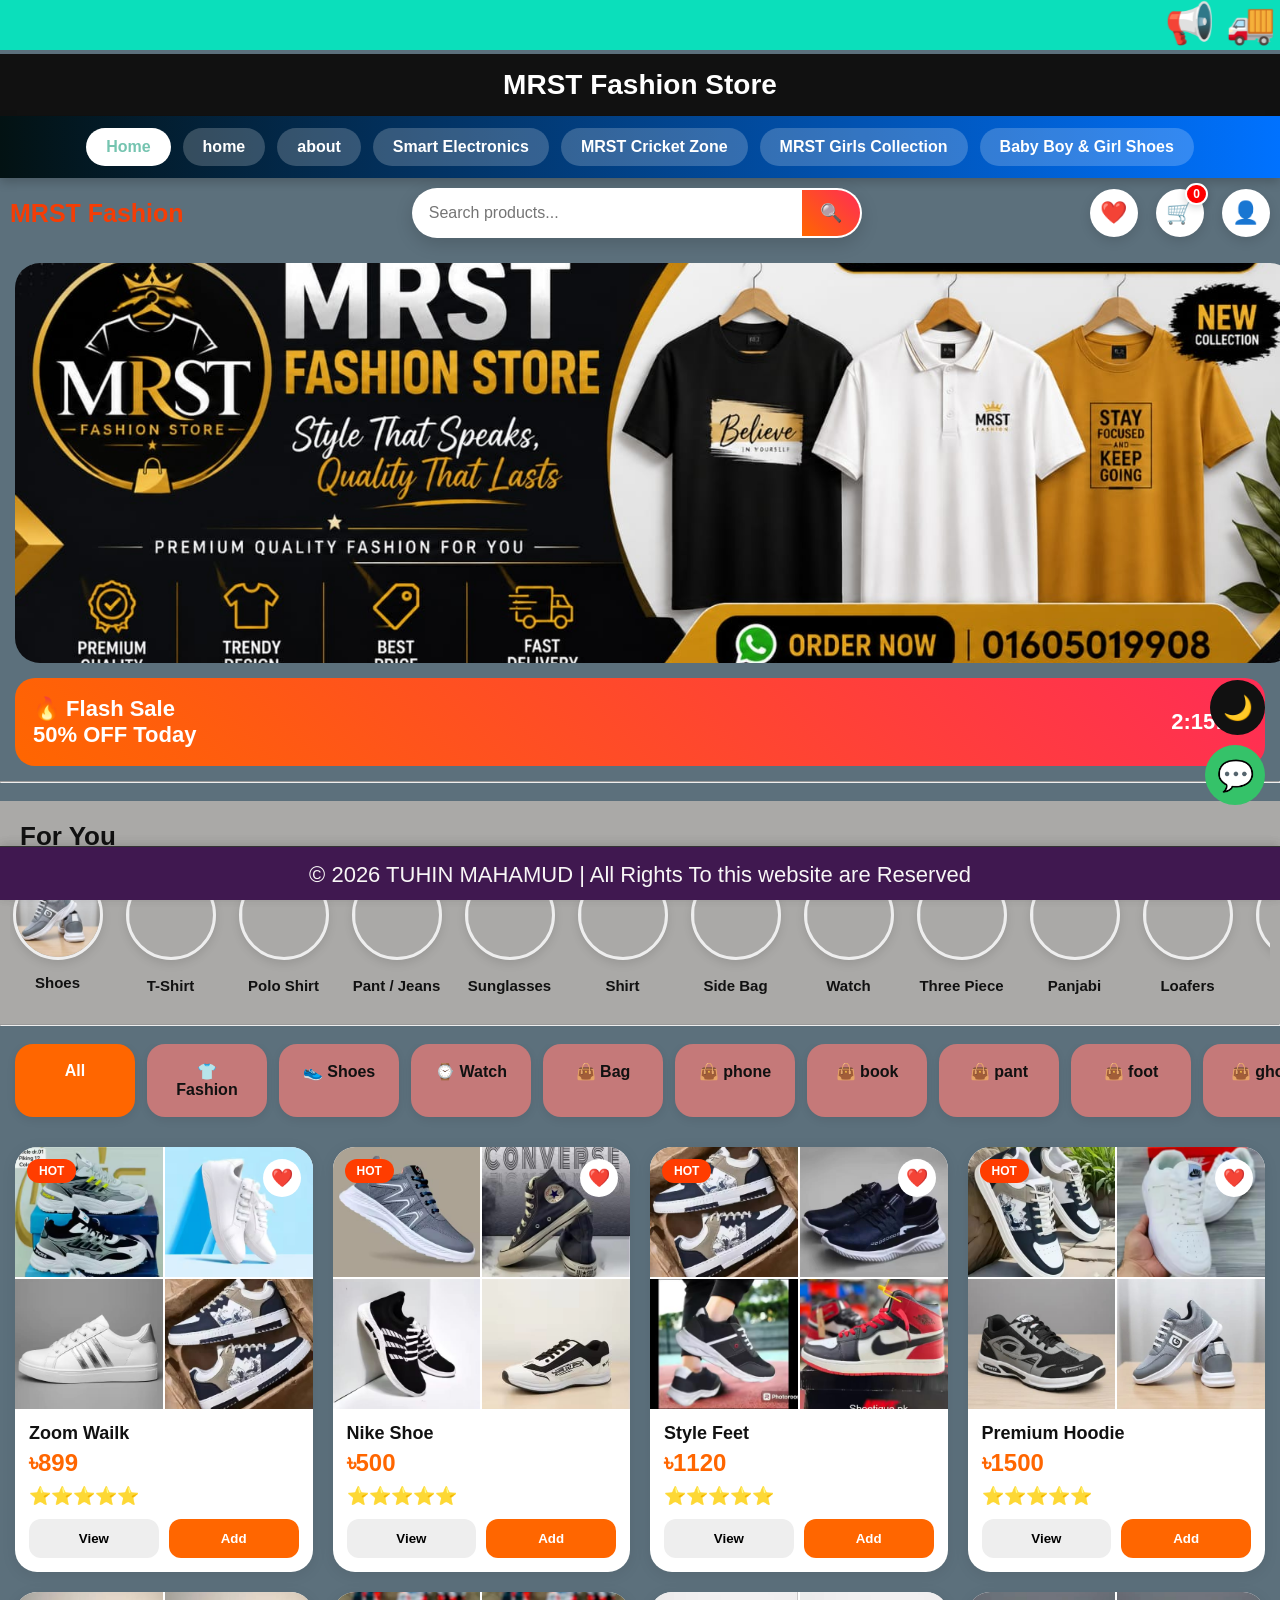
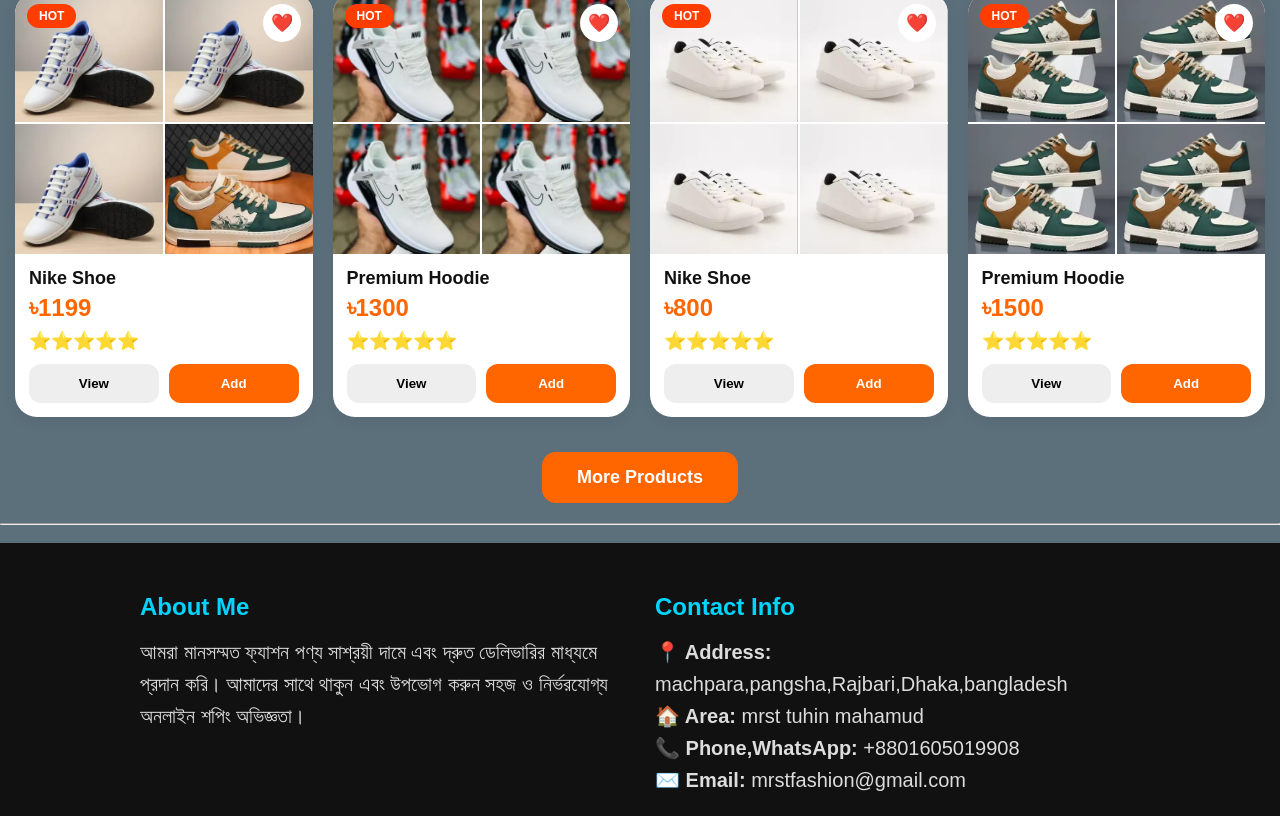
==== commit 07b7f19a: "Add files via upload" ====
--- a/index.html
+++ b/index.html
@@ -13,7 +13,7 @@
 <header>MRST Fashion Store</header>
 
 <nav  class="navbar">
-<a href="home.html" class="active>Home</a>
+<a href="home.html" class="active">Home</a>
 <a href="prodcuts.html"> home</a>
 <a href="about.html"> about</a>
 <a href="Smart Electronics.html">Smart Electronics</a>
@@ -125,64 +125,64 @@
 </div>
 </a>
 
-<a href="#">
-<div class="new-cat-card">
-<img src="https://images.unsplash.com/photo-1511499767150-a48a237f0083?q=80&w=800">
+<a href="Polo Shirt.html">
+<div class="new-cat-card">
+<img src="imgjuta/poloshirt.jpg">
+<span>Polo Shirt</span>
+</div>
+</a>
+
+<a href="Pant .html">
+<div class="new-cat-card">
+<img src="imgjuta/pant.jpg">
+<span>Pant / Jeans</span>
+</div>
+</a>
+<a href="Sunglasses.html">
+<div class="new-cat-card">
+<img src="imgjuta/sunglasses.jpg">
+<span>Sunglasses</span>
+</div>
+</a>
+
+<a href="shirt.html">
+<div class="new-cat-card">
+<img src="imgjuta/shirt.jpg">
+<span>Shirt</span>
+</div>
+</a>
+
+<a href="Side Bag.html">
+<div class="new-cat-card">
+<img src="imgjuta/sidebag.jpg">
+<span>Side Bag</span>
+</div>
+</a>
+
+<a href="Watch.html">
+<div class="new-cat-card">
+<img src="imgjuta/watch.jpg">
 <span>Watch</span>
 </div>
 </a>
-
-<a href="#">
-<div class="new-cat-card">
-<img src="https://images.unsplash.com/photo-1503342217505-b0a15ec3261c?q=80&w=800">
-<span>Fashion</span>
-</div>
-</a>
-<a href="#">
-<div class="new-cat-card">
-<img src="https://images.unsplash.com/photo-1542291026-7eec264c27ff?q=80&w=800">
-<span>Shoes</span>
-</div>
-</a>
-
-<a href="#">
-<div class="new-cat-card">
-<img src="https://images.unsplash.com/photo-1521572163474-6864f9cf17ab?q=80&w=800">
-<span>T-Shirt</span>
-</div>
-</a>
-
-<a href="#">
-<div class="new-cat-card">
-<img src="https://images.unsplash.com/photo-1511499767150-a48a237f0083?q=80&w=800">
-<span>Watch</span>
-</div>
-</a>
-
-<a href="#">
-<div class="new-cat-card">
-<img src="https://images.unsplash.com/photo-1503342217505-b0a15ec3261c?q=80&w=800">
-<span>Fashion</span>
-</div>
-</a>
-<a href="#">
-<div class="new-cat-card">
-<img src="https://images.unsplash.com/photo-1542291026-7eec264c27ff?q=80&w=800">
-<span>Shoes</span>
-</div>
-</a>
-
-<a href="#">
-<div class="new-cat-card">
-<img src="https://images.unsplash.com/photo-1521572163474-6864f9cf17ab?q=80&w=800">
-<span>T-Shirt</span>
-</div>
-</a>
-
-<a href="#">
-<div class="new-cat-card">
-<img src="https://images.unsplash.com/photo-1511499767150-a48a237f0083?q=80&w=800">
-<span>Watch</span>
+<a href="3Piece.html">
+<div class="new-cat-card">
+<img src="imgjuta/3piec.jpg">
+<span>Three Piece</span>
+</div>
+</a>
+
+<a href="Panjabi.html">
+<div class="new-cat-card">
+<img src="imgjuta/panjabi.jpg">
+<span>Panjabi</span>
+</div>
+</a>
+
+<a href="Loafers.html">
+<div class="new-cat-card">
+<img src="imgjuta/loafer.jpg">
+<span>Loafers</span>
 </div>
 </a>
 
@@ -325,6 +325,91 @@
 ✅ Cash On Delivery <br>
 🚚 Delivery 2-3 Days <br>
 🔄 Easy Return
+
+</div>
+<!-- ===== DELIVERY CHARGE ===== -->
+
+<div class="full delivery-box">
+
+<h3 class="delivery-title">
+🚚 Select Delivery Option
+</h3>
+
+<div class="delivery-options">
+
+<label class="delivery-option">
+
+<input type="radio" name="delivery" value="Dhaka City - 60 TK" checked>
+
+<div class="delivery-card">
+
+<div class="delivery-top">
+<span class="delivery-icon">🏙</span>
+<span class="delivery-badge">FAST</span>
+</div>
+
+<h4>Dhaka City Delivery</h4>
+
+<p>Inside Dhaka City Area</p>
+
+<div class="delivery-price">
+৳60
+</div>
+
+</div>
+
+</label>
+
+<label class="delivery-option">
+
+<input type="radio" name="delivery" value="All Bangladesh - 100 TK">
+
+<div class="delivery-card">
+
+<div class="delivery-top">
+<span class="delivery-icon">🌍</span>
+<span class="delivery-badge red">
+HOT
+</span>
+</div>
+
+<h4>All Bangladesh Delivery</h4>
+
+<p>Outside Dhaka All Area</p>
+
+<div class="delivery-price">
+৳100
+</div>
+
+</div>
+
+</label>
+
+</div>
+
+</div>
+
+<!-- ===== CASH ON DELIVERY ===== -->
+
+<div class="full cod-box">
+
+<div class="cod-icon">
+🚚
+</div>
+
+<div class="cod-text">
+
+<h3>Cash On Delivery Available</h3>
+
+<p>
+পণ্য হাতে পেয়ে তারপর টাকা পরিশোধ করুন
+</p>
+
+</div>
+
+<div class="cod-badge">
+100% Safe
+</div>
 
 </div>
 
@@ -1116,9 +1201,9 @@
 </select>
 
 <button class="order-btn"
-onclick="cartCheckout()">
-
-💬 Checkout WhatsApp
+onclick="sendOrder()">
+
+WhatsApp Now
 
 </button>
 
--- a/style.css
+++ b/style.css
@@ -439,8 +439,8 @@
 /* ===== LEFT SIDE ===== */
 
 .big-img{
-width:80%;
-height:520px;
+width:100%;
+height:500px;
 object-fit:cover;
 border-radius:20px;
 }
@@ -882,8 +882,140 @@
 box-shadow:0 5px 15px rgba(0,0,0,0.15);
 }
 
-
-
+/* ================= DELIVERY BOX ================= */
+
+.delivery-box{
+margin-top:5px;
+}
+
+.delivery-title{
+font-size:20px;
+margin-bottom:15px;
+color:#111827;
+font-weight:800;
+}
+
+.delivery-options{
+display:grid;
+grid-template-columns:1fr 1fr;
+gap:18px;
+}
+
+.delivery-option input{
+display:none;
+}
+
+.delivery-card{
+border:2px solid #e5e7eb;
+padding:20px;
+border-radius:18px;
+cursor:pointer;
+transition:0.35s;
+background:#ffffff;
+position:relative;
+overflow:hidden;
+}
+
+.delivery-card:hover{
+transform:translateY(-5px);
+box-shadow:0 15px 30px rgba(0,0,0,0.08);
+}
+
+.delivery-top{
+display:flex;
+justify-content:space-between;
+align-items:center;
+margin-bottom:15px;
+}
+
+.delivery-icon{
+font-size:28px;
+}
+
+.delivery-badge{
+background:#22c55e;
+color:white;
+font-size:11px;
+padding:5px 10px;
+border-radius:30px;
+font-weight:bold;
+letter-spacing:1px;
+}
+
+.delivery-badge.red{
+background:#ef4444;
+}
+
+.delivery-card h4{
+font-size:18px;
+margin-bottom:8px;
+color:#111827;
+}
+
+.delivery-card p{
+font-size:14px;
+color:#6b7280;
+margin-bottom:15px;
+}
+
+.delivery-price{
+font-size:28px;
+font-weight:900;
+color:#dc2626;
+}
+
+.delivery-option input:checked + .delivery-card{
+border-color:#25D366;
+background:#f0fdf4;
+transform:scale(1.02);
+box-shadow:0 15px 30px rgba(37,211,102,0.15);
+}
+
+/* ================= COD BOX ================= */
+
+.cod-box{
+margin-top:10px;
+background:linear-gradient(135deg,#111827,#1f2937);
+padding:10px;
+border-radius:18px;
+display:flex;
+align-items:center;
+justify-content:space-between;
+gap:15px;
+color:white;
+box-shadow:0 15px 30px rgba(0,0,0,0.12);
+}
+
+.cod-icon{
+width:60px;
+height:60px;
+background:#25D366;
+display:flex;
+justify-content:center;
+align-items:center;
+border-radius:50%;
+font-size:28px;
+flex-shrink:0;
+}
+
+.cod-text h3{
+font-size:20px;
+margin-bottom:5px;
+}
+
+.cod-text p{
+font-size:14px;
+color:#d1d5db;
+}
+
+.cod-badge{
+background:#22c55e;
+padding:10px 16px;
+border-radius:30px;
+font-size:14px;
+font-weight:bold;
+white-space:nowrap;
+}
 
 
 /* ===== MOBILE ===== */
@@ -905,26 +1037,22 @@
 .search{
 width:40%;
 }
-
-
-
-
-}
-
-
-
-
-
-
-
-
-
-
-
-
-
-
-
-
-
-
+}
+
+
+
+
+
+
+
+
+
+
+
+
+
+
+
+
+
+
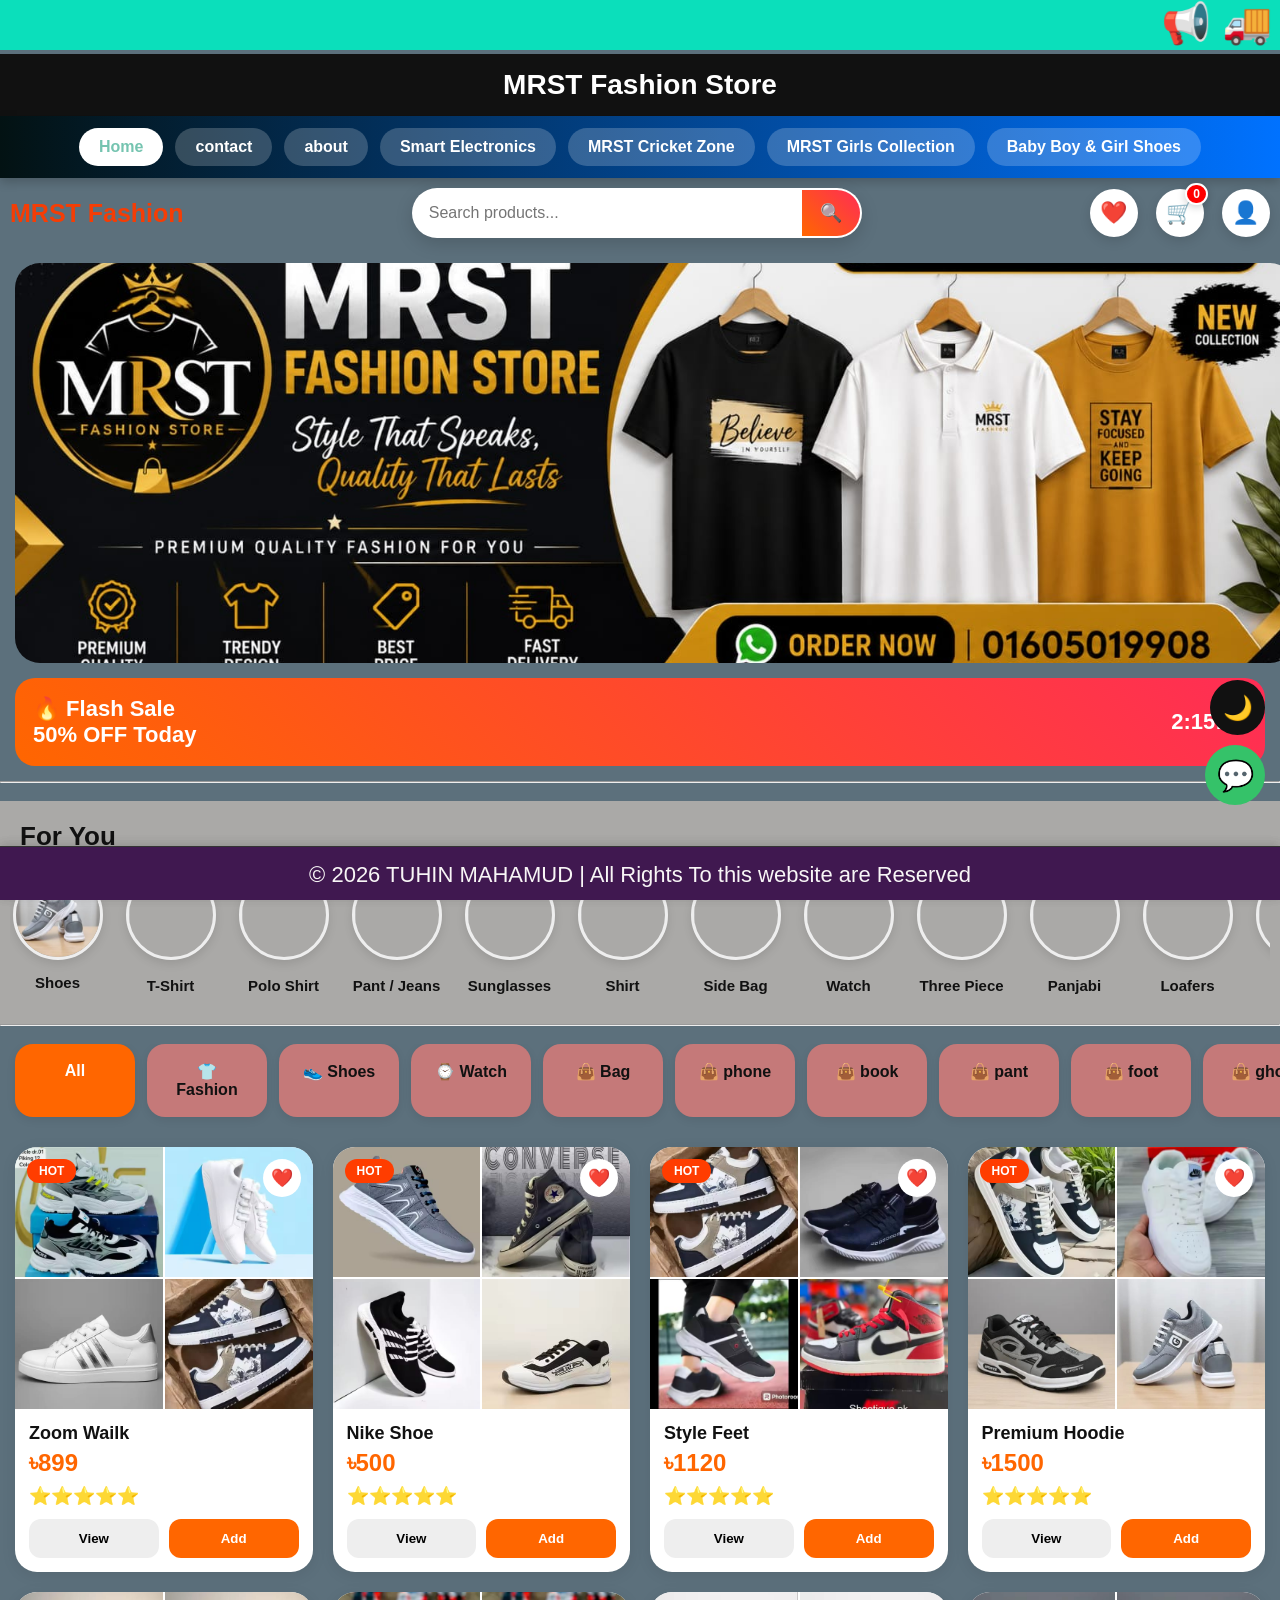
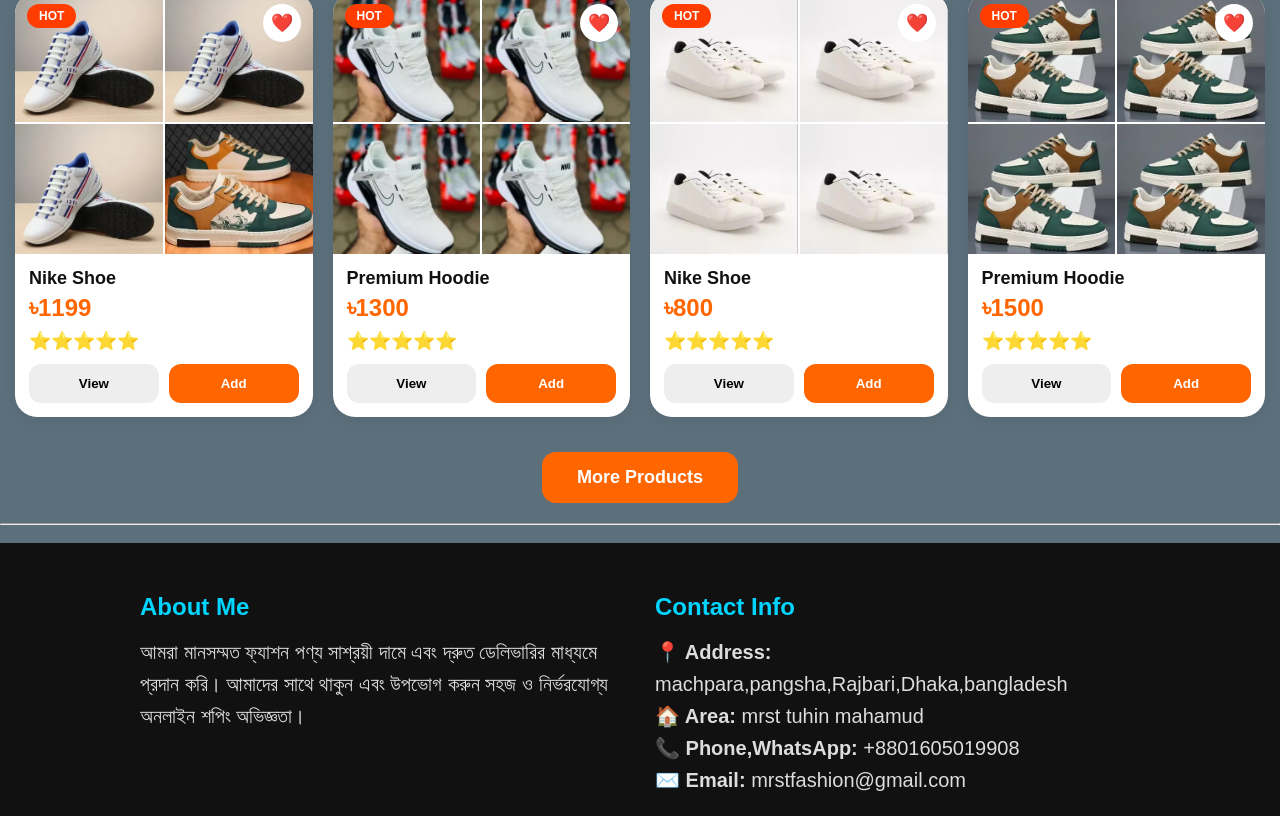
==== commit b51edf8f: "Add files via upload" ====
--- a/index.html
+++ b/index.html
@@ -14,7 +14,7 @@
 
 <nav  class="navbar">
 <a href="home.html" class="active">Home</a>
-<a href="prodcuts.html"> home</a>
+<a href="contact.html">contact</a>
 <a href="about.html"> about</a>
 <a href="Smart Electronics.html">Smart Electronics</a>
 <a href="MRST Cricket Zone.html">MRST Cricket Zone</a>
